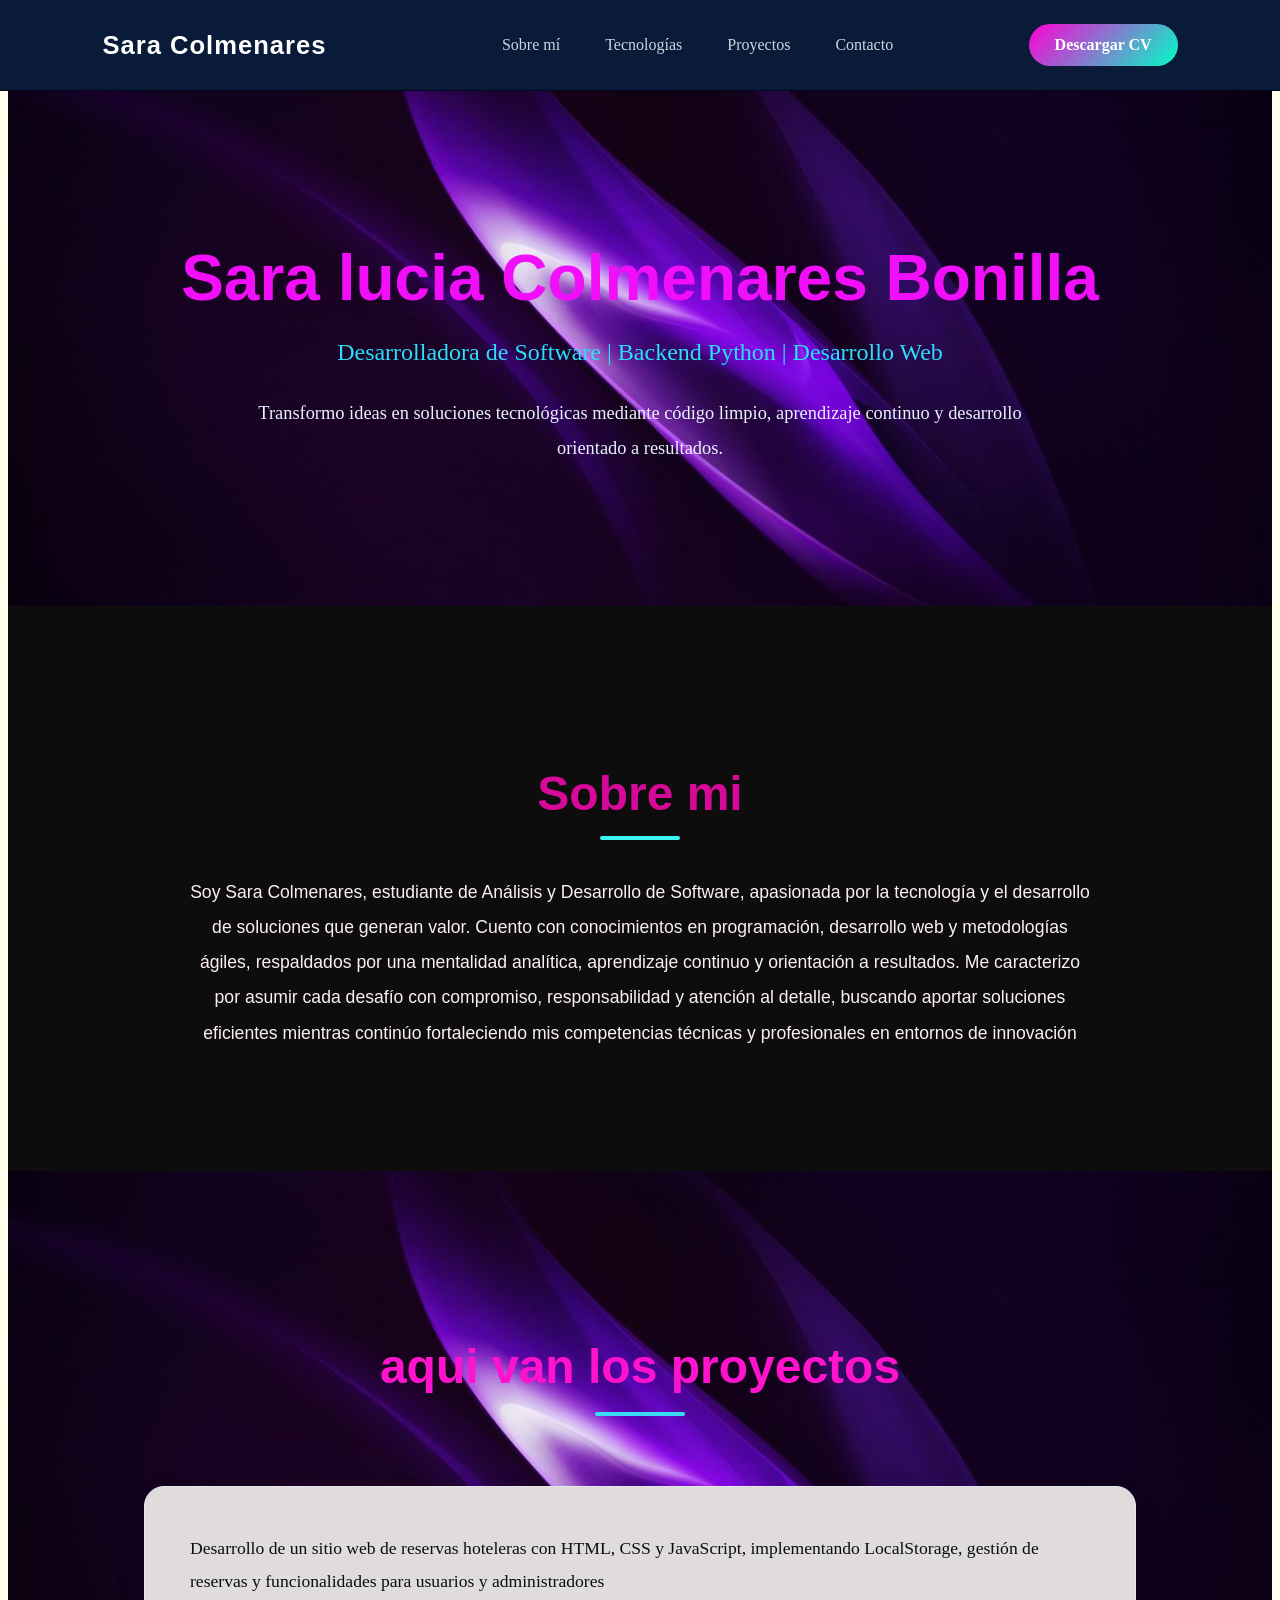
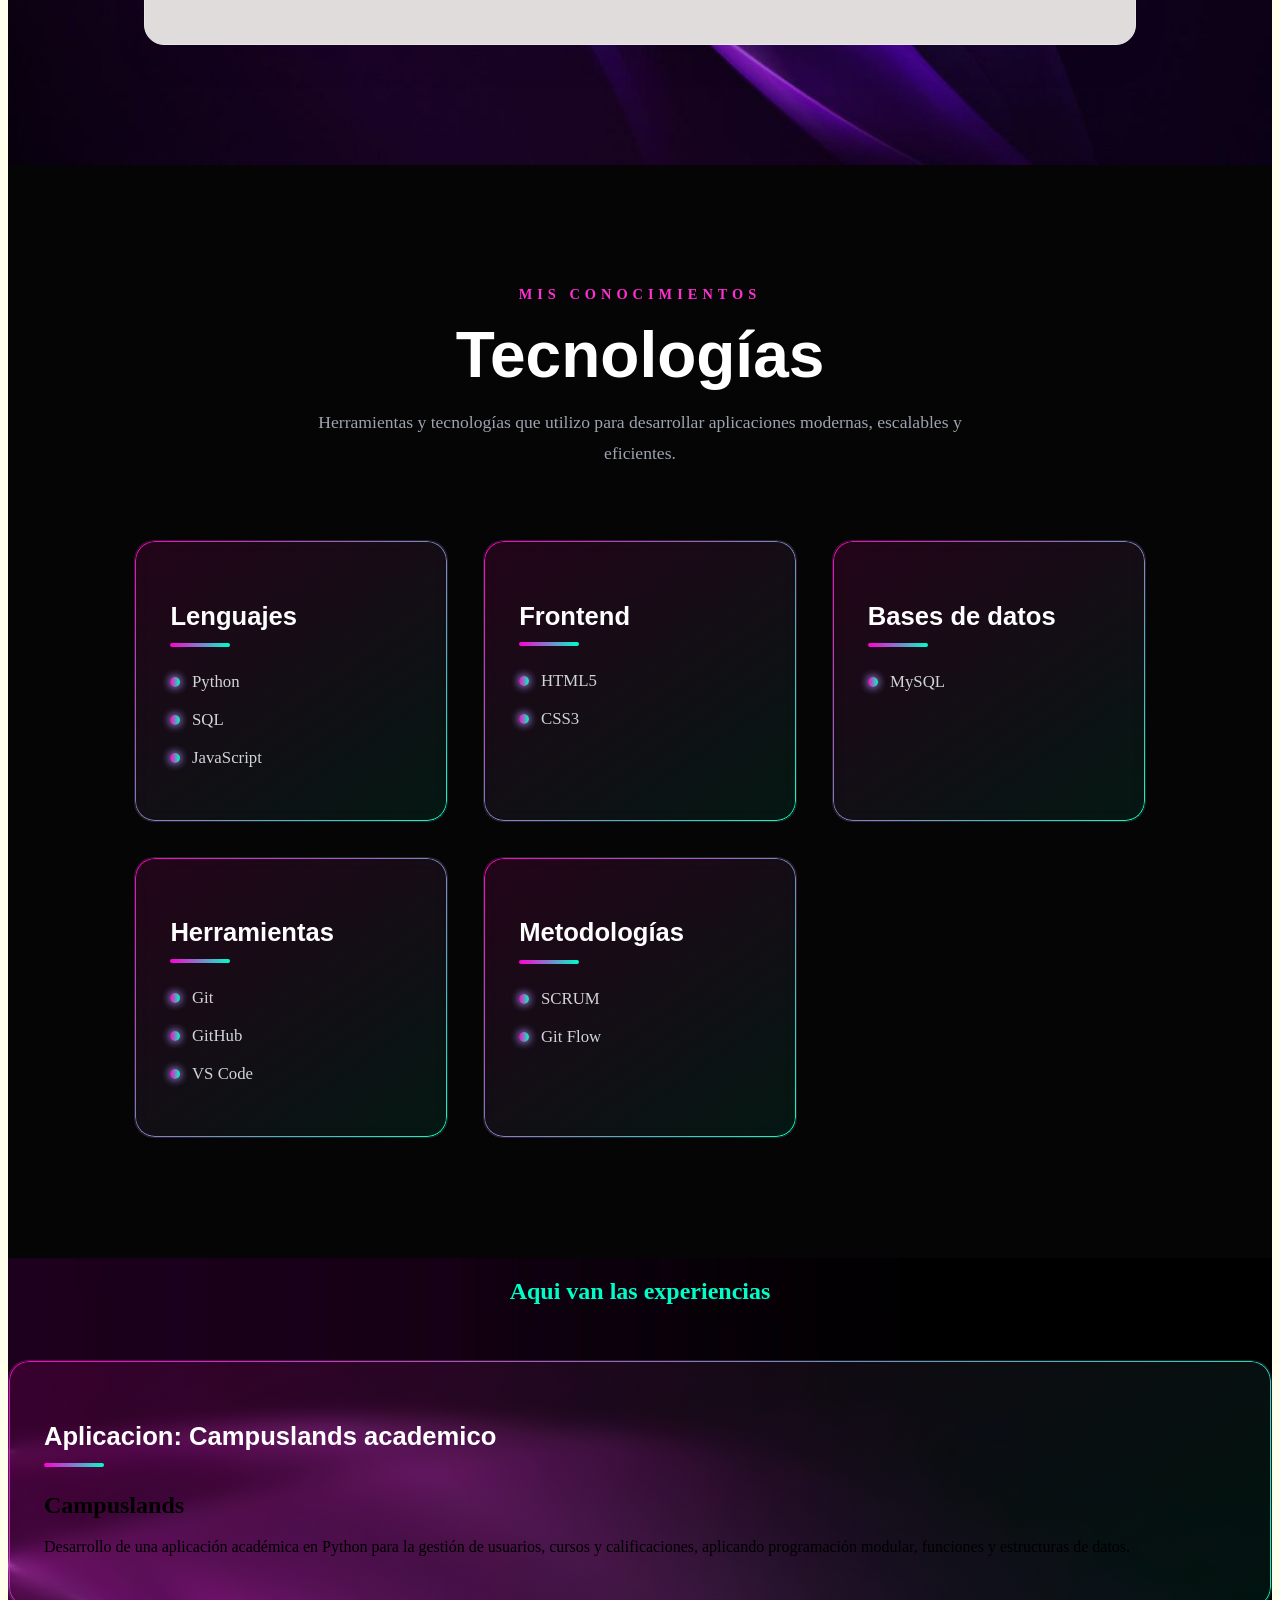
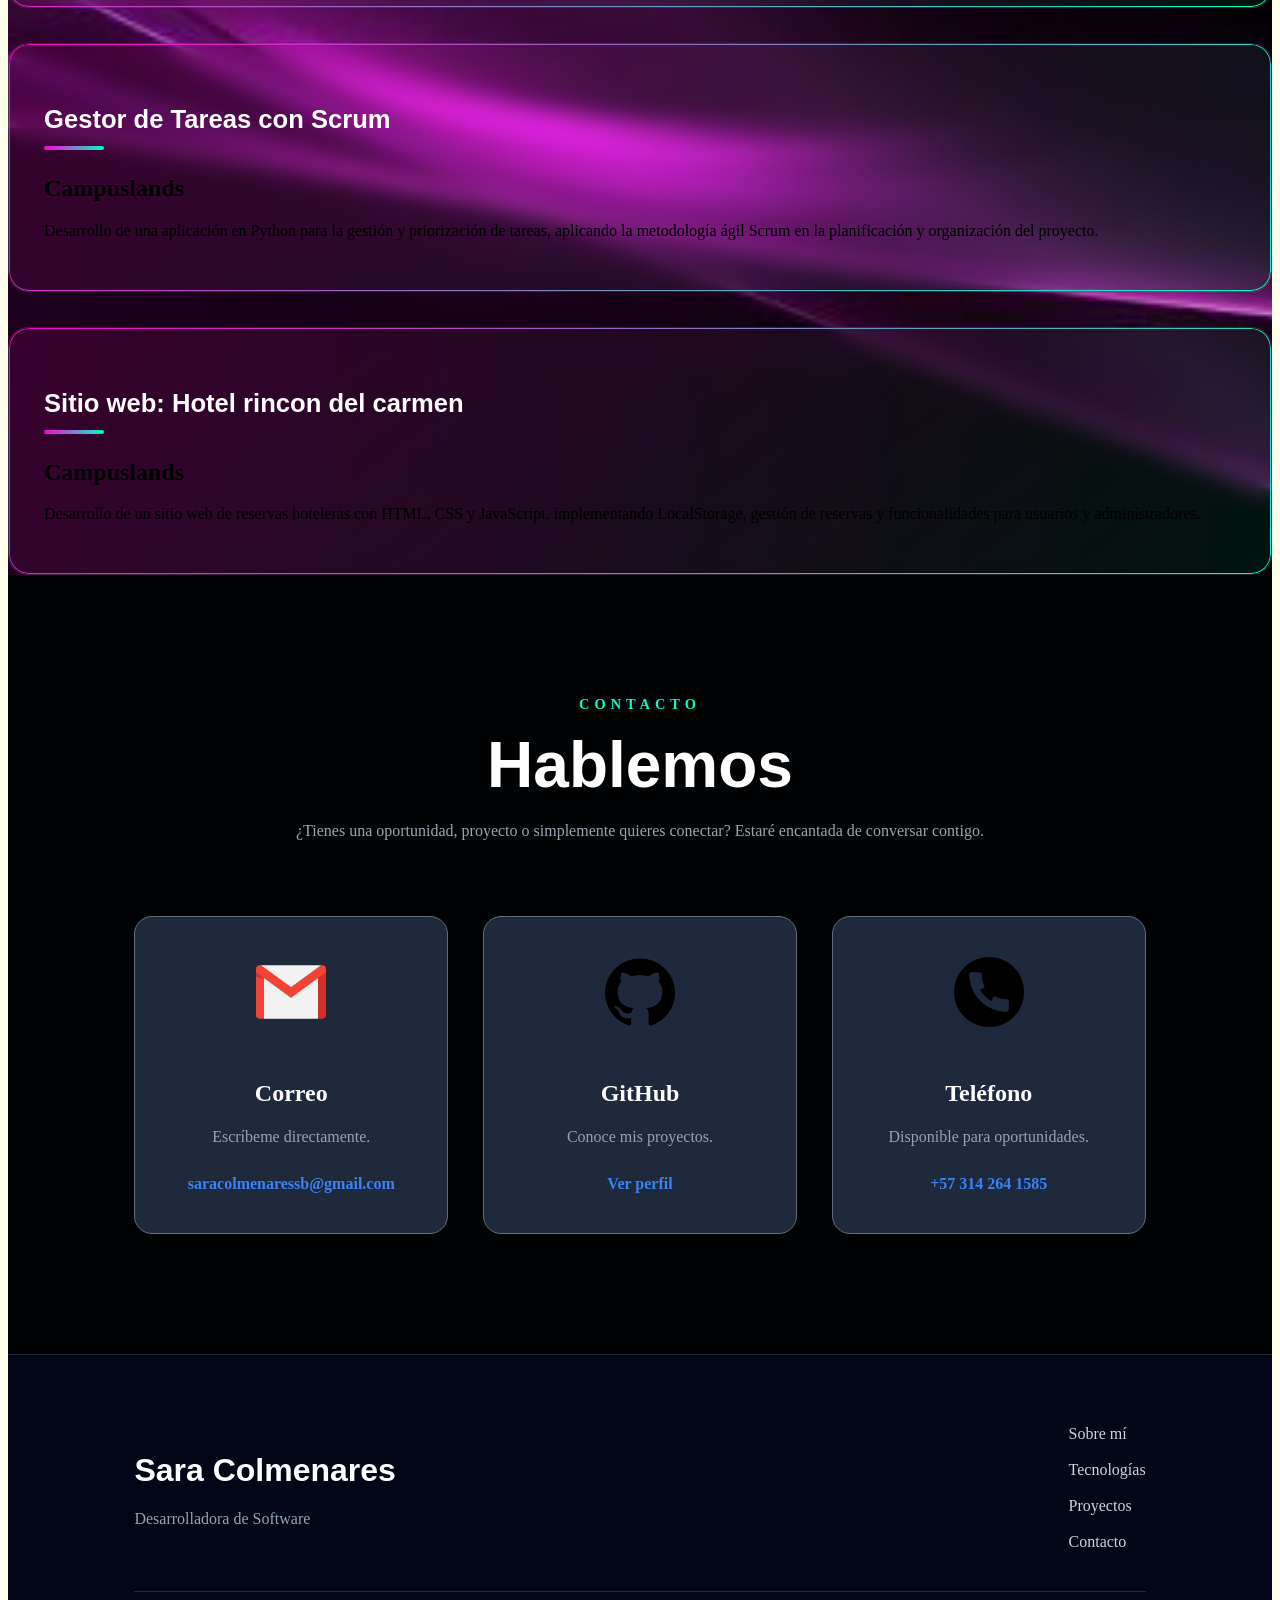
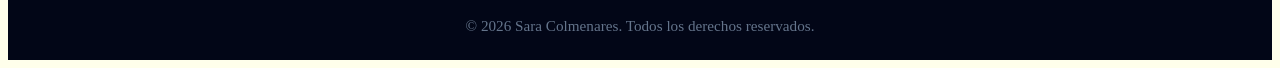
==== inicio.html @ 45466652 "Cree la base del portafolio profesional" ====
<!DOCTYPE html>
<html lang="en">
<head>
    <meta charset="UTF-8">
    <meta name="viewport" content="width=device-width, initial-scale=1.0">
    <title>Document</title>
    <link rel="stylesheet" href="css/style.css">
</head>
<body>
    <header class="encabezado">
        <nav class="navbar">
            <a href="#hero" class="logo">
                Sara Colmenares
            </a>
            <ul class="menu">
                <li><a href="#about">Sobre mí</a></li>
                <li><a href="#tecnologias">Tecnologías</a></li>
                <li><a href="#proyectos">Proyectos</a></li>
                <li><a href="#contacto">Contacto</a></li>
            </ul>
            <a href="cv/Sara_Colmenares_CV.pdf" class="btn-cv" download>
                Descargar CV
            </a>
        </nav>
    </header>
    <main>
        <section id="hero">
            <h1>Sara lucia Colmenares Bonilla</h1>
            <h3>Desarrolladora de Software | Backend Python | Desarrollo Web</h3>
            <p >Transformo ideas en soluciones tecnológicas mediante código limpio, aprendizaje continuo y desarrollo orientado a resultados.</p>
        </section>
        <section id="about">
            <h1>Sobre mi</h1>
            <p>Soy Sara Colmenares, estudiante de Análisis y Desarrollo de Software, apasionada por la tecnología y el desarrollo de soluciones que generan valor. Cuento con conocimientos en programación, desarrollo web y metodologías ágiles, respaldados por una mentalidad analítica, aprendizaje continuo y orientación a resultados. Me caracterizo por asumir cada desafío con compromiso, responsabilidad y atención al detalle, buscando aportar soluciones eficientes mientras continúo fortaleciendo mis competencias técnicas y profesionales en entornos de innovación</p>
        </section>
        <section id="proyectos">
            <p>aqui van los proyectos</p>
            <p>
                Desarrollo de un sitio web de reservas hoteleras
                con HTML, CSS y JavaScript, implementando
                LocalStorage, gestión de reservas y
                funcionalidades para usuarios y administradores
            </p>
        </section>
        <section id="tecnologias">
            <div class="titulo-seccion">
                <span>MIS CONOCIMIENTOS</span>
                <h2>Tecnologías</h2>
                <p>
                    Herramientas y tecnologías que utilizo para desarrollar
                    aplicaciones modernas, escalables y eficientes.
                </p>
            </div>
            <div class="contenedor-cards">
                <article class="card">
                    <h3>Lenguajes</h3>
                    <ul>
                        <li>Python</li>
                        <li>SQL</li>
                        <li>JavaScript</li>
                    </ul>
                </article>
                <article class="card">
                    <h3>Frontend</h3>
                    <ul>
                        <li>HTML5</li>
                        <li>CSS3</li>
                    </ul>
                </article>
                <article class="card">
                    <h3>Bases de datos</h3>
                    <ul>
                        <li>MySQL</li>
                    </ul>
                </article>
                <article class="card">
                    <h3>Herramientas</h3>
                    <ul>
                        <li>Git</li>
                        <li>GitHub</li>
                        <li>VS Code</li>
                    </ul>
                </article>
                <article class="card">
                    <h3>Metodologías</h3>
                    <ul>
                        <li>SCRUM</li>
                        <li>Git Flow</li>
                    </ul>
                </article>
            </div>
        </section>
        <section id="experiencias">
            <h1>Aqui van las experiencias</h1>
            <div class="card">
                <h3>Aplicacion: Campuslands academico</h3>
                <h2>Campuslands</h2>
                <p>
                    Desarrollo de una aplicación académica en Python
                    para la gestión de usuarios, cursos y calificaciones,
                    aplicando programación modular, funciones y
                    estructuras de datos.
                </p>
            </div>
            <div class="card">
                <h3>Gestor de Tareas con Scrum</h3>
                <h2>Campuslands</h2>
                <p>
                    Desarrollo de una aplicación en Python para la
                    gestión y priorización de tareas, aplicando la
                    metodología ágil Scrum en la planificación y
                    organización del proyecto.
                </p>
            </div>
            <div class="card">
                <h3>Sitio web: Hotel rincon del carmen</h3>
                <h2>Campuslands</h2>
                <p>
                    Desarrollo de un sitio web de reservas hoteleras
                    con HTML, CSS y JavaScript, implementando
                    LocalStorage, gestión de reservas y
                    funcionalidades para usuarios y administradores.
                </p>
            </div>

        </section>
        <section id="contacto">
            <div class="titulo-contacto">
                <span>CONTACTO</span>
                <h2>Hablemos</h2>
                <p>
                    ¿Tienes una oportunidad, proyecto o simplemente quieres conectar?
                    Estaré encantada de conversar contigo.
                </p>
            </div>
            <div class="contenedor-contacto">
                <article class="contact-card">
                    <img src="img/gmail.png" alt="Correo">
                    <h3>Correo</h3>
                    <p>Escríbeme directamente.</p>
                    <a href="mailto:saracolmenaressb@gmail.com">
                        saracolmenaressb@gmail.com
                    </a>
                </article>
                <article class="contact-card">
                    <img src="img/github.png" alt="GitHub">
                    <h3>GitHub</h3>
                    <p>Conoce mis proyectos.</p>
                    <a href="https://github.com/saracolmenaressb-oss" target="_blank">
                        Ver perfil
                    </a>
                </article>
                <article class="contact-card">
                    <img src="img/telefono.png" alt="Teléfono">
                    <h3>Teléfono</h3>
                    <p>Disponible para oportunidades.</p>
                    <a href="tel:+573142641585">
                        +57 314 264 1585
                    </a>
                </article>
            </div>
        </section>
    </main>
    
<footer>
    <div class="piepagina">
        <div class="footer-info">
            <h2>Sara Colmenares</h2>
            <p>
                Desarrolladora de Software
            </p>
        </div>
        <div class="footer-links">
            <a href="#about">Sobre mí</a>
            <a href="#tecnologias">Tecnologías</a>
            <a href="#proyectos">Proyectos</a>
            <a href="#contacto">Contacto</a>
        </div>
    </div>
    <div class="copyright">
        © 2026 Sara Colmenares. Todos los derechos reservados.
    </div>
</footer>
</body>
</html>
---- css/style.css ----
body{
    background-color: #ffffeb;
    
}

.secciones{
    display: flex;
    flex-direction: row;
    gap: 10%;
}
.secciones p{
    text-decoration: none;
    color: inherit;
    text-align: center;
    font-family: 'Segoe UI', Tahoma, Geneva, Verdana, sans-serif;
}
/*======================================
                FOOTER
======================================*/
footer{
    background:#020617;
    color:white;
    padding:70px 10% 25px;
    border-top:1px solid #1E293B;
}
.piepagina{
    max-width:1300px;
    margin:auto;
    display:flex;
    justify-content:space-between;
    align-items:flex-start;
    flex-wrap:wrap;
    gap:50px;
    margin-bottom:40px;
}
.footer-info h2{
    font-family:'Space Grotesk',sans-serif;
    font-size:2rem;
    margin-bottom:10px;
}
.footer-info p{
    color:#94A3B8;
    line-height:1.7;
}
.footer-links{
    display:flex;
    flex-direction:column;
    gap:18px;
}
.footer-links a{
    text-decoration:none;
    color:#CBD5E1;
    transition:.3s;
    font-weight:500;
}
.footer-links a:hover{
    color:#00FFC8;
    transform:translateX(5px);
}
.copyright{
    text-align:center;
    border-top:1px solid #1E293B;
    padding-top:25px;
    color:#64748B;
    font-size:.95rem;
}
/*======================================
                HEADER
======================================*/
.encabezado{
    position:fixed;
    top:0;
    left:0;
    width:100%;
    z-index:1000;
    background:#091b38;
    backdrop-filter:blur(18px);
    border-bottom:1px solid #020617;
}
.navbar{
    max-width:1300px;
    margin:auto;
    padding:20px 8%;
    display:flex;
    justify-content:space-between;
    align-items:center;
}
.logo{
    font-family:'Space Grotesk',sans-serif;
    font-size:1.6rem;
    font-weight:700;
    color:white;
    text-decoration:none;
    letter-spacing:1px;
    transition:.3s;
}
.logo:hover{
    color:#00FFC8;
}
.menu{
    display:flex;
    gap:45px;
    list-style:none;
}
.menu a{
    color:#cbd5e1;
    text-decoration:none;
    font-size:1rem;
    font-weight:500;
    transition:.3s;
    position:relative;
}
.menu a::after{
    content:"";
    position:absolute;
    left:0;
    bottom:-8px;
    width:0;
    height:2px;
    background:linear-gradient(
        90deg,
        #ff00d4,
        #00ffc8
    );
    transition:.35s;
}
.menu a:hover{
    color:white;
}
.menu a:hover::after{
    width:100%;
}
.btn-cv{
    text-decoration:none;
    color:white;
    padding:12px 26px;
    border-radius:40px;
    font-weight:600;
    background:linear-gradient(
        135deg,
        #ff00d4,
        #00ffc8
    );
    transition:.35s;
}
.btn-cv:hover{
    transform:translateY(-3px);
    box-shadow:
    0 0 20px rgba(255,0,212,.35),
    0 0 20px rgba(0,255,200,.25);
}
html{
    scroll-behavior:smooth;
}
section{
    scroll-margin-top:100px;
}
/*======================================
            HERO
======================================*/

#hero{

    background-image:url(../img/principio.jpg);
    background-repeat: no-repeat;
    background-size: cover;
    background-position: center;
    color:rgb(253, 249, 250);
    padding:180px 10% 140px;
    text-align:center;
}
#hero h1{
    font-family:'Space Grotesk',sans-serif;
    font-size:4rem;
    margin-bottom:20px;
    color:#f00ff8;
}
#hero h3{
    color:#2bdefd;
    font-size:1.5rem;
    font-weight:500;
    margin-bottom:30px;
}
#hero p{
    max-width:800px;
    margin:auto;
    color:#eaf1fa;
    line-height:1.9;
    font-size:1.15rem;
}
/*======================================
            SOBRE MI
======================================*/

#about{

    background:#0e0d0d;

    padding:120px 10%;

    text-align:center;

}

#about h1{
    font-family:'Space Grotesk',sans-serif;
    font-size:3rem;
    color:#d60999;
    margin-bottom:35px;
    position:relative;
}
#about h1::after{
    content:"";
    display:block;
    width:80px;
    height:4px;
    margin:15px auto 0;
    background:#3bf6f6;
    border-radius:10px;
}

#about p{

    max-width:900px;

    margin:auto;

    line-height:2;

    color:#fdf0f0;

    font-size:1.1rem;

}

/*======================================
            PROYECTOS
======================================*/
#proyectos{
    background-image:url(../img/principio.jpg) ;
    padding:120px 10%;
    background-repeat: no-repeat;
    background-size: cover;
    background-position: center;
}
#proyectos>p:first-child{
    text-align:center;
    font-family:'Space Grotesk',sans-serif;
    font-size:3rem;
    font-weight:700;
    color:#ff13cc;
    margin-bottom:70px;
    position:relative;
}
#proyectos>p:first-child::after{
    content:"";
    display:block;
    width:90px;
    height:4px;
    margin:18px auto;
    background:#3bdaf6;
    border-radius:10px;
}
#proyectos>p:last-child{
    max-width:900px;
    margin:auto;
    background:rgb(224, 220, 220);
    padding:45px;
    border-radius:20px;
    border:1px solid #E5E7EB;
    color:#070f0f;
    line-height:1.9;
    font-size:1.1rem;
    box-shadow:
        0 15px 35px rgba(0,0,0,.08);
    transition:.35s;
}
#proyectos>p:last-child:hover{
    transform:translateY(-8px);
    box-shadow:
        0 25px 45px rgba(59,130,246,.18);
}
#about{
    
    color: rgb(92, 63, 170);
    font-family:'Space Grotesk',sans-serif;
    text-align: center;
}
/*======================================
            TECNOLOGÍAS
======================================*/
#tecnologias{
    background:#050505;
    padding:120px 10%;
}
.titulo-seccion{
    text-align:center;
    margin-bottom:70px;
}
.titulo-seccion span{
    color:#ff2fd0;
    font-size:.9rem;
    letter-spacing:5px;
    text-transform:uppercase;
    font-weight:700;
}
.titulo-seccion h2{
    font-size:4rem;
    color:white;
    margin:15px 0;
    font-family:'Space Grotesk',sans-serif;
}
.titulo-seccion p{
    color:#9ca3af;
    font-size:1.1rem;
    max-width:700px;
    margin:auto;
    line-height:1.8;
}
.contenedor-cards{
    display:grid;
    grid-template-columns:repeat(auto-fit,minmax(280px,1fr));
    gap:35px;
}
.card{
    position:relative;
    overflow:hidden;
    padding:35px;
    border-radius:20px;
    background:linear-gradient(
    145deg,
    rgba(255,0,170,.12),
    rgba(0,255,180,.08));
    border:1px solid rgba(255,255,255,.08);
    transition:.4s;
    backdrop-filter:blur(10px);
}
/* brillo */
.card::before{
    content:"";
    position:absolute;
    inset:0;
    padding:1px;
    border-radius:20px;
    background:linear-gradient(
    135deg,
    #ff00c8,
    #00ffbf);
    -webkit-mask:
    linear-gradient(#fff 0 0) content-box,
    linear-gradient(#fff 0 0);
    -webkit-mask-composite:xor;
            mask-composite:exclude;
}
.card:hover{
    transform:translateY(-12px);
    box-shadow:
    0 0 25px rgba(255,0,180,.25),
    0 0 40px rgba(0,255,170,.18);
}
.card h3{
    color:white;
    font-size:1.6rem;
    margin-bottom:25px;
    font-family:'Space Grotesk',sans-serif;
    position:relative;
}
.card h3::after{
    content:"";
    display:block;
    width:60px;
    height:4px;
    margin-top:12px;
    border-radius:20px;
    background:linear-gradient(
    90deg,
    #ff00d4,
    #00ffc8);
}
.card ul{
    list-style:none;
    padding:0;
    margin:0;
}
.card li{
    color:#d1d5db;
    margin:18px 0;
    font-size:1.05rem;
    display:flex;
    align-items:center;
    gap:12px;
}
.card li::before{
    content:"";
    width:10px;
    height:10px;
    border-radius:50%;
    background:linear-gradient(
    90deg,
    #ff00c8,
    #00ffbf);
    box-shadow:
    0 0 8px #ff00c8,
    0 0 8px #00ffbf;
}
/*======================================
            CONTACTO
======================================*/
#contacto{
    background:#010203;
    padding:120px 10%;
}
.titulo-contacto{
    text-align:center;
    margin-bottom:70px;
}
.titulo-contacto span{
    color:#00ffc8;
    text-transform:uppercase;
    letter-spacing:5px;
    font-size:.9rem;
    font-weight:700;
}
.titulo-contacto h2{
    font-size:4rem;
    color:white;
    margin:15px 0;
    font-family:'Space Grotesk',sans-serif;
}
.titulo-contacto p{
    color:#9CA3AF;
    max-width:700px;
    margin:auto;
    line-height:1.8;
}
.contenedor-contacto{
    display:grid;
    grid-template-columns:repeat(auto-fit,minmax(280px,1fr));
    gap:35px;
}
.contact-card{
    background:#1E293B;
    border:1px solid #646d79;
    border-radius:18px;
    padding:40px 30px;
    text-align:center;
    transition:.35s;
}
.contact-card:hover{
    transform:translateY(-10px);
    border-color:#3B82F6;
    box-shadow:0 15px 40px rgba(59,130,246,.25);
}
.contact-card img{
    width:70px;
    height:70px;
    margin-bottom:25px;
}
.contact-card h3{
    color:white;
    font-size:1.5rem;
    margin-bottom:12px;
}
.contact-card p{
    color:#94A3B8;
    margin-bottom:25px;
    line-height:1.7;
}
.contact-card a{
    color:#3B82F6;
    text-decoration:none;
    font-weight:600;
    transition:.3s;
}
.contact-card a:hover{
    color:#60A5FA;
}
/* experiencias */
#experiencias{
    background-image:url(../img/img4.jpg);
    background-repeat: no-repeat;
    background-size: cover;
    background-position: center;
    display:flex;
    flex-direction: column;
    gap:35px;
}
#experiencias h1{
    text-align: center;
    color: #00ffc8;
}
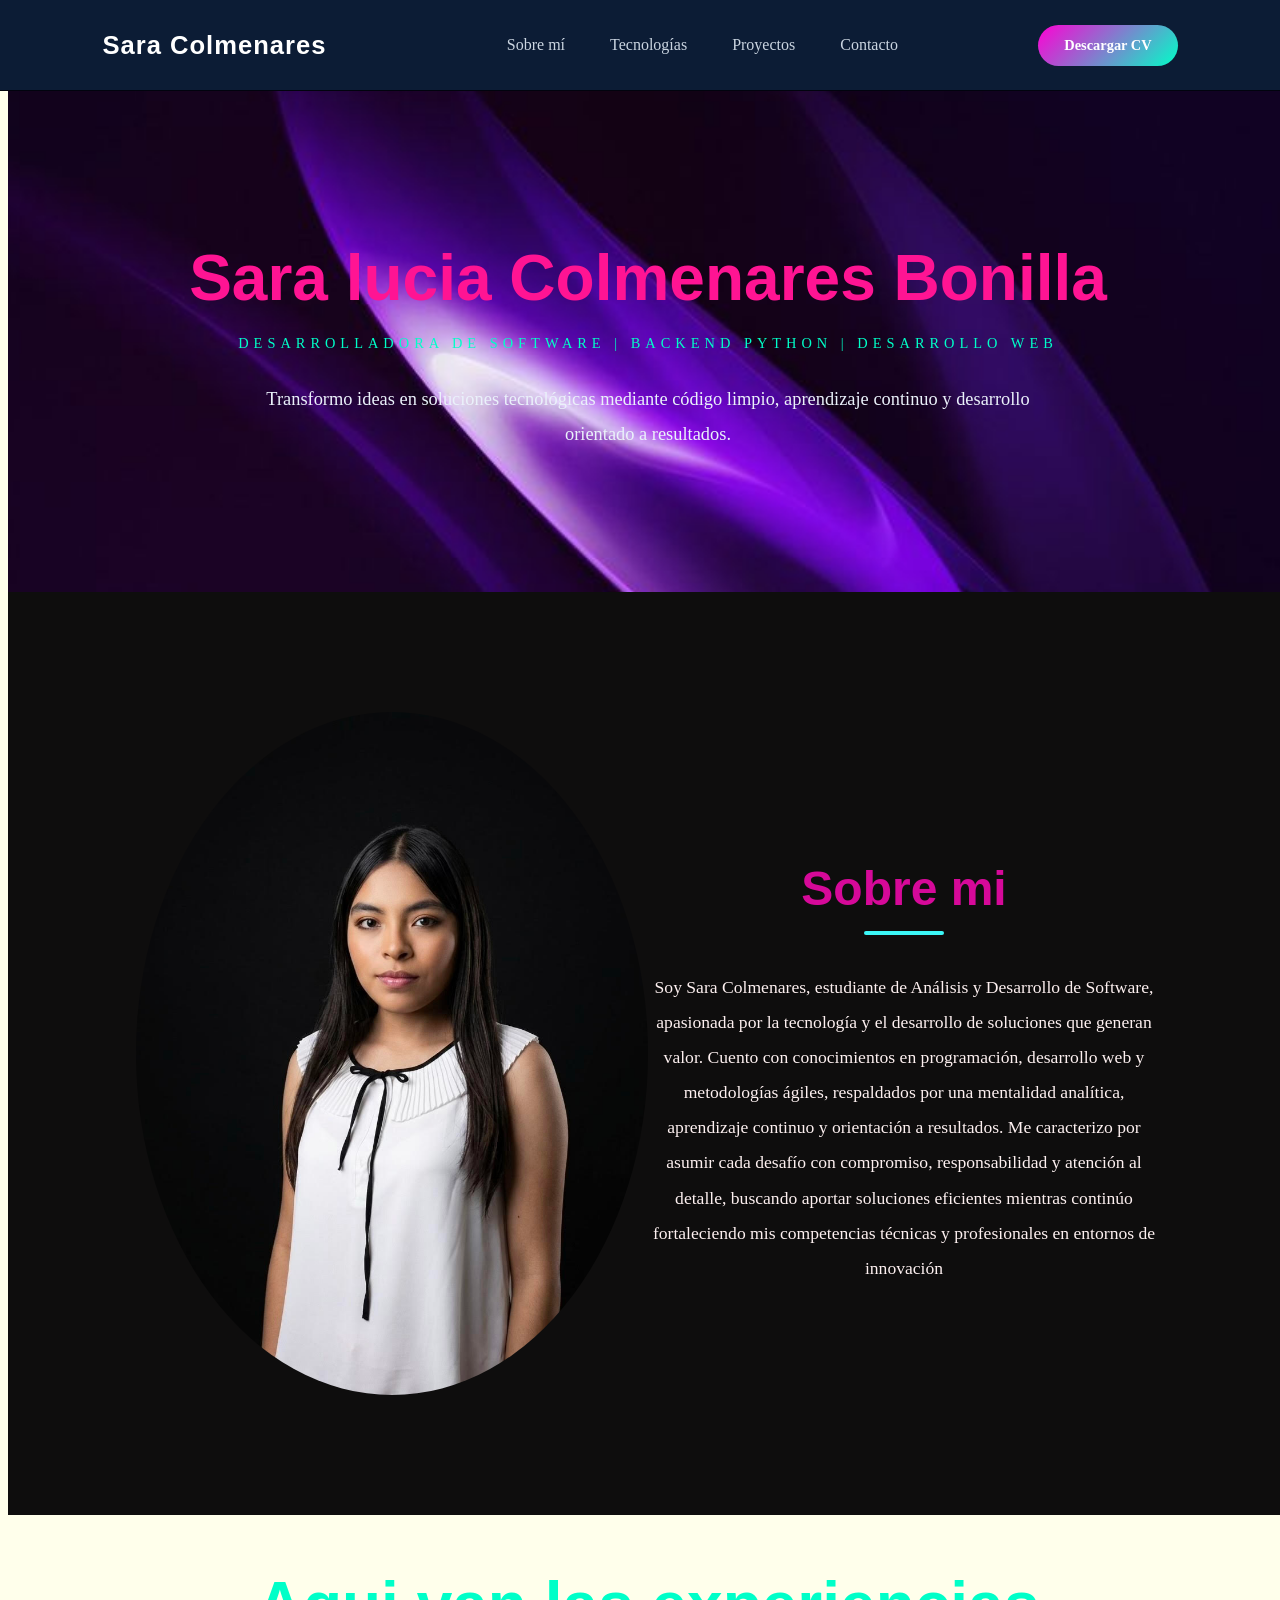
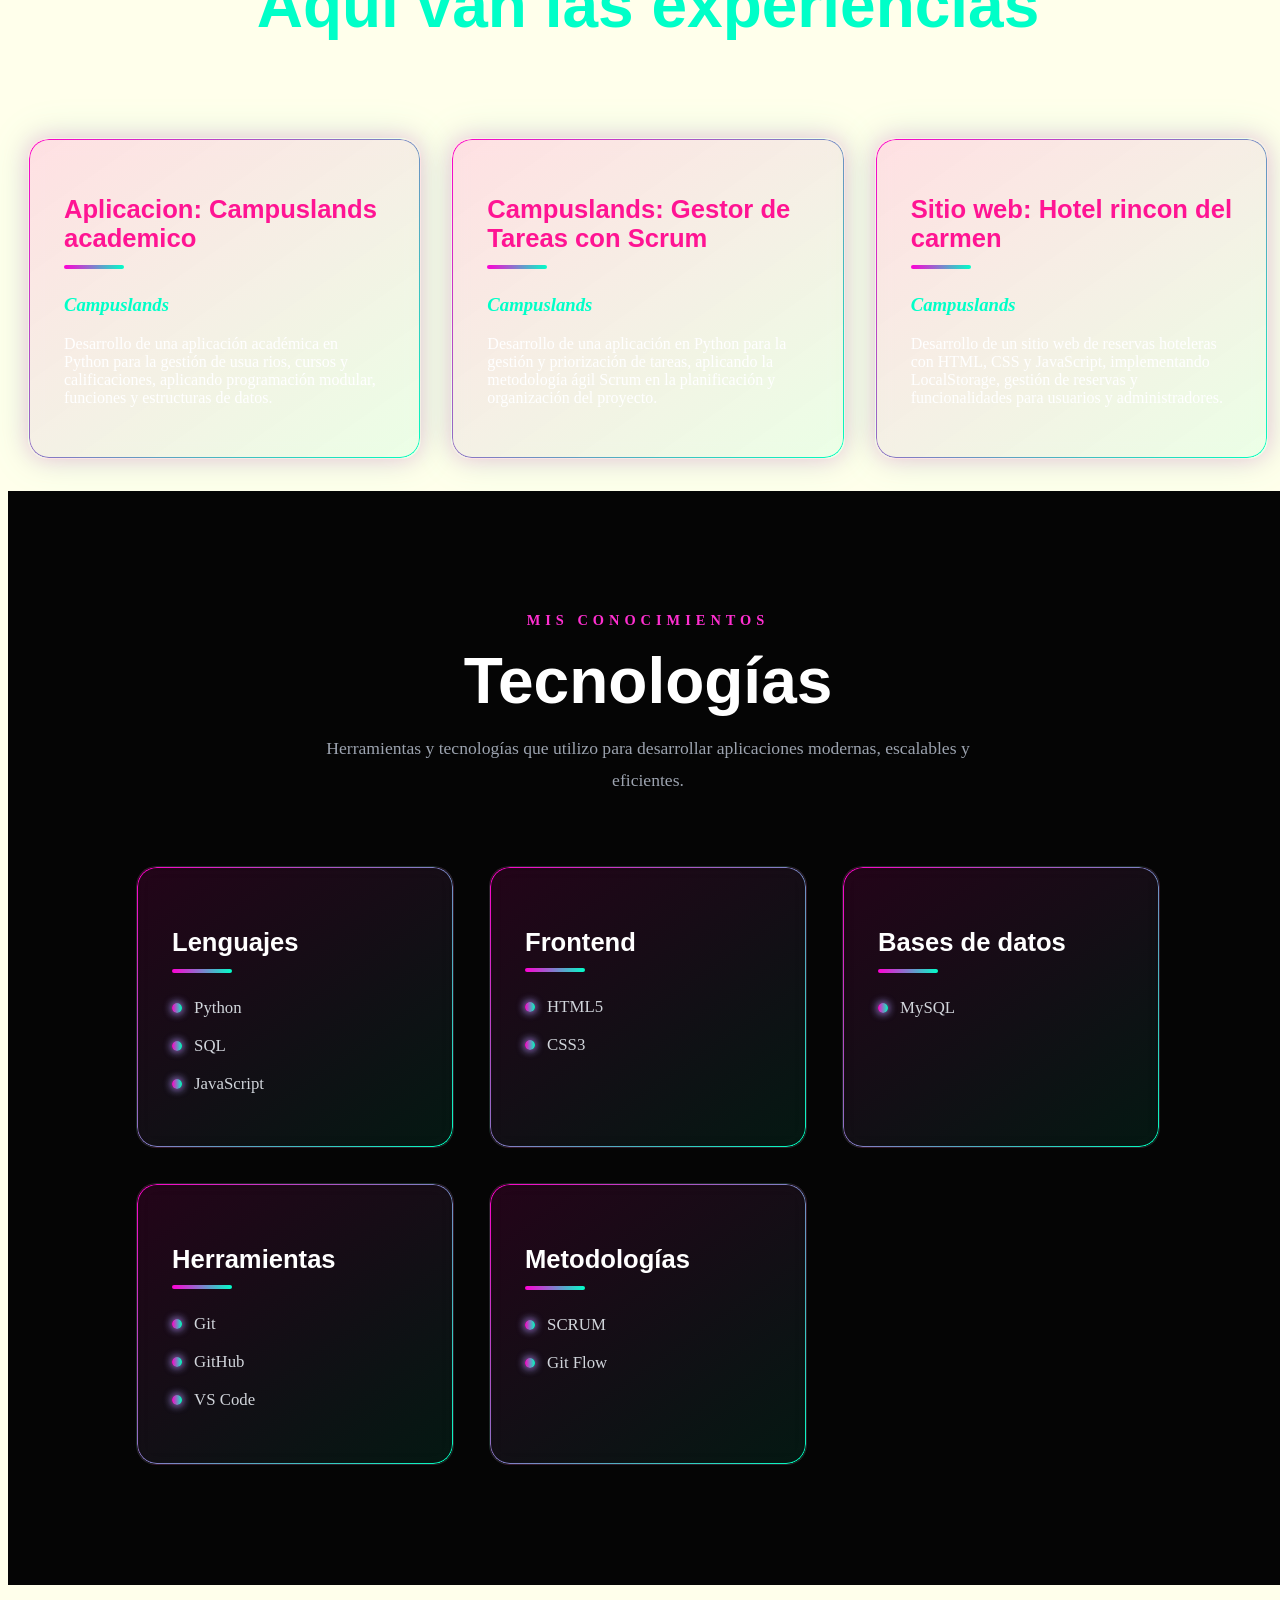
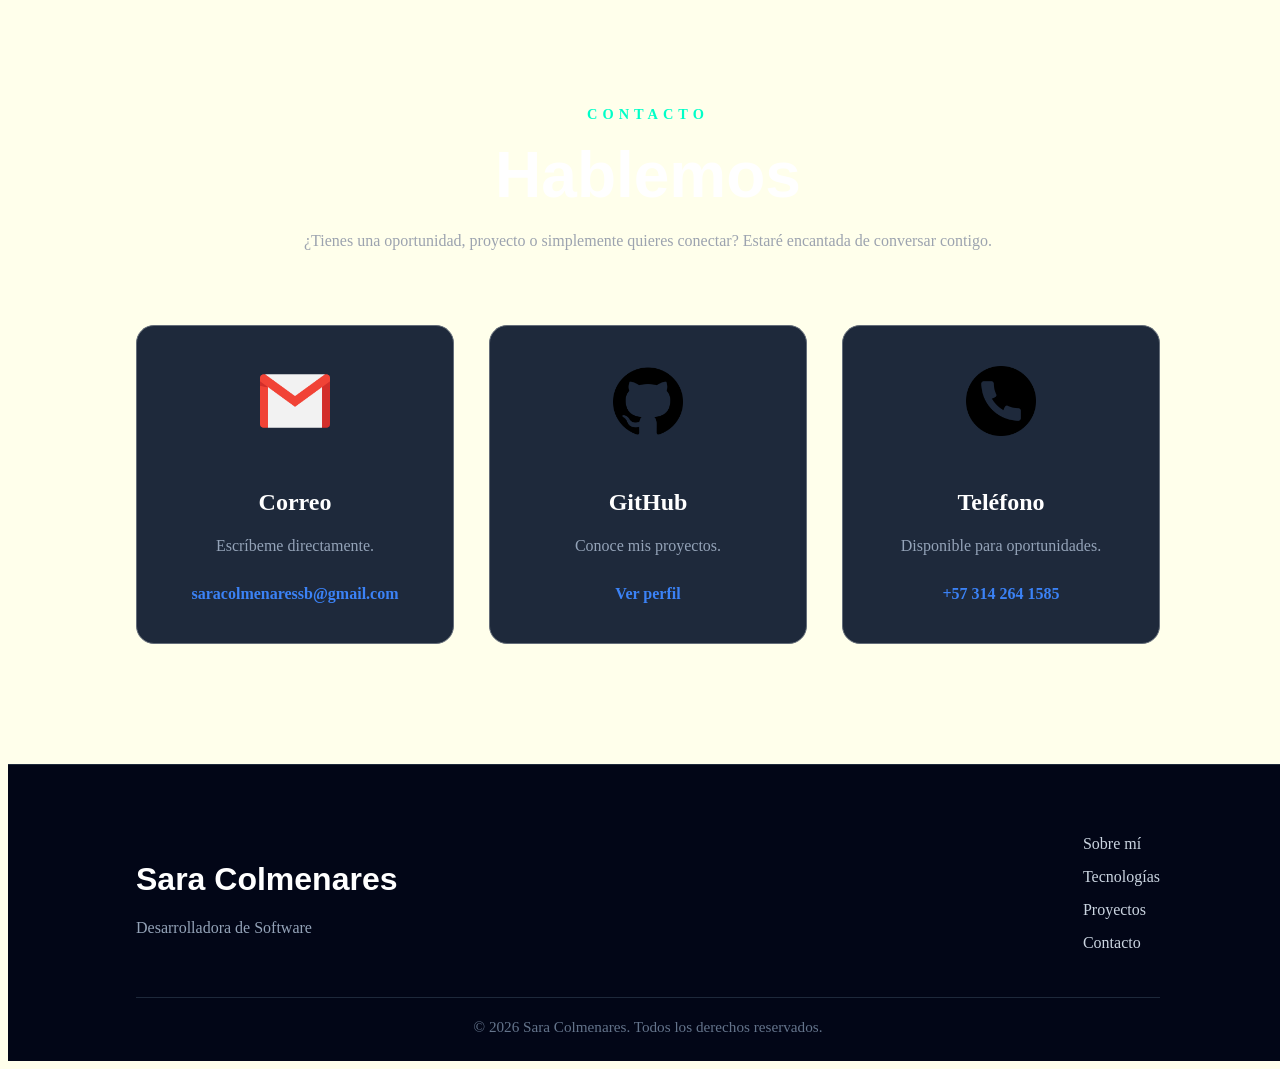
==== commit 4d7c0232: "termine de hacer los archivos css" ====
--- a/inicio.html
+++ b/inicio.html
@@ -5,24 +5,25 @@
     <meta name="viewport" content="width=device-width, initial-scale=1.0">
     <title>Document</title>
     <link rel="stylesheet" href="css/style.css">
+    <link rel="stylesheet" href="css/responsive.css">
 </head>
 <body>
-    <header class="encabezado">
-        <nav class="navbar">
-            <a href="#hero" class="logo">
-                Sara Colmenares
-            </a>
-            <ul class="menu">
-                <li><a href="#about">Sobre mí</a></li>
-                <li><a href="#tecnologias">Tecnologías</a></li>
-                <li><a href="#proyectos">Proyectos</a></li>
-                <li><a href="#contacto">Contacto</a></li>
-            </ul>
-            <a href="cv/Sara_Colmenares_CV.pdf" class="btn-cv" download>
-                Descargar CV
-            </a>
-        </nav>
-    </header>
+<header class="encabezado">
+    <nav class="navbar">
+        <a href="#hero" class="logo">
+            Sara Colmenares
+        </a>
+        <ul class="menu">
+            <li><a href="#about">Sobre mí</a></li>
+            <li><a href="#tecnologias">Tecnologías</a></li>
+            <li><a href="#proyectos">Proyectos</a></li>
+            <li><a href="#contacto">Contacto</a></li>
+        </ul>
+        <a href="cv/Sara_Colmenares_CV.pdf" class="btn-cv" download>
+            Descargar CV
+        </a>
+    </nav>
+</header>
     <main>
         <section id="hero">
             <h1>Sara lucia Colmenares Bonilla</h1>
@@ -30,17 +31,54 @@
             <p >Transformo ideas en soluciones tecnológicas mediante código limpio, aprendizaje continuo y desarrollo orientado a resultados.</p>
         </section>
         <section id="about">
-            <h1>Sobre mi</h1>
-            <p>Soy Sara Colmenares, estudiante de Análisis y Desarrollo de Software, apasionada por la tecnología y el desarrollo de soluciones que generan valor. Cuento con conocimientos en programación, desarrollo web y metodologías ágiles, respaldados por una mentalidad analítica, aprendizaje continuo y orientación a resultados. Me caracterizo por asumir cada desafío con compromiso, responsabilidad y atención al detalle, buscando aportar soluciones eficientes mientras continúo fortaleciendo mis competencias técnicas y profesionales en entornos de innovación</p>
+            <img src="img/foto-mia.jpg" alt="foto">
+            <div class="parte-mia">
+                <h1>Sobre mi</h1>
+                <p>
+                    Soy Sara Colmenares, estudiante de Análisis y Desarrollo de Software,
+                    apasionada por la tecnología y el desarrollo de soluciones que generan valor. 
+                    Cuento con conocimientos en programación, desarrollo web y metodologías ágiles, 
+                    respaldados por una mentalidad analítica, aprendizaje continuo y orientación a 
+                    resultados. Me caracterizo por asumir cada desafío con compromiso, responsabilidad 
+                    y atención al detalle, buscando aportar soluciones eficientes mientras continúo 
+                    fortaleciendo mis competencias técnicas y profesionales en entornos de innovación
+                </p>
+            </div>
         </section>
-        <section id="proyectos">
-            <p>aqui van los proyectos</p>
-            <p>
-                Desarrollo de un sitio web de reservas hoteleras
-                con HTML, CSS y JavaScript, implementando
-                LocalStorage, gestión de reservas y
-                funcionalidades para usuarios y administradores
-            </p>
+        <section id="experiencias">
+            <h1>Aqui van las experiencias</h1>
+            <div class="contenedor-experiencia">
+                <article class="card-experiencia">
+                    <h2>Aplicacion: Campuslands academico</h2>
+                    <h3>Campuslands</h3>
+                    <p>
+                    Desarrollo de una aplicación académica en Python
+                    para la gestión de usua rios, cursos y calificaciones,
+                    aplicando programación modular, funciones y
+                    estructuras de datos.
+                    </p>
+                </article>
+                <article class="card-experiencia">
+                    <h2>Campuslands: Gestor de Tareas con Scrum</h2>
+                    <h3>Campuslands</h3>
+                    <p>
+                        Desarrollo de una aplicación en Python para la
+                        gestión y priorización de tareas, aplicando la
+                        metodología ágil Scrum en la planificación y
+                        organización del proyecto.
+                    </p>
+                </article>
+                <article class="card-experiencia">
+                    <h2>Sitio web: Hotel rincon del carmen</h2>
+                    <h3>Campuslands</h3>
+                    <p>
+                        Desarrollo de un sitio web de reservas hoteleras
+                        con HTML, CSS y JavaScript, implementando
+                        LocalStorage, gestión de reservas y
+                        funcionalidades para usuarios y administradores.
+                    </p>
+                </article>
+            </div>
         </section>
         <section id="tecnologias">
             <div class="titulo-seccion">
@@ -89,40 +127,6 @@
                     </ul>
                 </article>
             </div>
-        </section>
-        <section id="experiencias">
-            <h1>Aqui van las experiencias</h1>
-            <div class="card">
-                <h3>Aplicacion: Campuslands academico</h3>
-                <h2>Campuslands</h2>
-                <p>
-                    Desarrollo de una aplicación académica en Python
-                    para la gestión de usuarios, cursos y calificaciones,
-                    aplicando programación modular, funciones y
-                    estructuras de datos.
-                </p>
-            </div>
-            <div class="card">
-                <h3>Gestor de Tareas con Scrum</h3>
-                <h2>Campuslands</h2>
-                <p>
-                    Desarrollo de una aplicación en Python para la
-                    gestión y priorización de tareas, aplicando la
-                    metodología ágil Scrum en la planificación y
-                    organización del proyecto.
-                </p>
-            </div>
-            <div class="card">
-                <h3>Sitio web: Hotel rincon del carmen</h3>
-                <h2>Campuslands</h2>
-                <p>
-                    Desarrollo de un sitio web de reservas hoteleras
-                    con HTML, CSS y JavaScript, implementando
-                    LocalStorage, gestión de reservas y
-                    funcionalidades para usuarios y administradores.
-                </p>
-            </div>
-
         </section>
         <section id="contacto">
             <div class="titulo-contacto">
--- a/css/style.css
+++ b/css/style.css
@@ -1,5 +1,7 @@
 body{
     background-color: #ffffeb;
+    width:100%;
+    min-height:100vh;
     
 }
 
@@ -19,51 +21,64 @@
 ======================================*/
 footer{
     background:#020617;
-    color:white;
-    padding:70px 10% 25px;
+    color:#fff;
+    padding:50px 20px 20px;
     border-top:1px solid #1E293B;
 }
+
 .piepagina{
     max-width:1300px;
-    margin:auto;
+    margin:0 auto 30px;
     display:flex;
-    justify-content:space-between;
-    align-items:flex-start;
-    flex-wrap:wrap;
-    gap:50px;
-    margin-bottom:40px;
-}
+    flex-direction:column;
+    align-items:center;
+    text-align:center;
+    gap:35px;
+}
+
+.footer-info{
+    width:100%;
+}
+
 .footer-info h2{
     font-family:'Space Grotesk',sans-serif;
-    font-size:2rem;
-    margin-bottom:10px;
-}
+    font-size:1.6rem;
+    margin-bottom:12px;
+}
+
 .footer-info p{
     color:#94A3B8;
     line-height:1.7;
-}
+    font-size:.95rem;
+}
+
 .footer-links{
     display:flex;
     flex-direction:column;
-    gap:18px;
-}
+    gap:15px;
+    align-items:center;
+}
+
 .footer-links a{
     text-decoration:none;
     color:#CBD5E1;
+    font-weight:500;
     transition:.3s;
-    font-weight:500;
-}
+}
+
 .footer-links a:hover{
     color:#00FFC8;
     transform:translateX(5px);
 }
+
 .copyright{
     text-align:center;
     border-top:1px solid #1E293B;
-    padding-top:25px;
+    padding-top:20px;
     color:#64748B;
-    font-size:.95rem;
-}
+    font-size:.85rem;
+}
+
 /*======================================
                 HEADER
 ======================================*/
@@ -73,48 +88,58 @@
     left:0;
     width:100%;
     z-index:1000;
-    background:#091b38;
+    background:#0c1c35;
     backdrop-filter:blur(18px);
-    border-bottom:1px solid #020617;
-}
+    border-bottom:1px solid #01030e;
+}
+
 .navbar{
     max-width:1300px;
     margin:auto;
-    padding:20px 8%;
+    padding:15px 20px;
     display:flex;
-    justify-content:space-between;
+    flex-direction:column;
     align-items:center;
-}
+    gap:20px;
+}
+
 .logo{
     font-family:'Space Grotesk',sans-serif;
-    font-size:1.6rem;
+    font-size:1.4rem;
     font-weight:700;
-    color:white;
+    color:#fff;
     text-decoration:none;
     letter-spacing:1px;
     transition:.3s;
 }
+
 .logo:hover{
     color:#00FFC8;
 }
+
 .menu{
+    width:100%;
     display:flex;
-    gap:45px;
+    justify-content:center;
+    flex-wrap:wrap;
+    gap:15px;
     list-style:none;
 }
+
 .menu a{
-    color:#cbd5e1;
+    color:#CBD5E1;
     text-decoration:none;
-    font-size:1rem;
+    font-size:.95rem;
     font-weight:500;
     transition:.3s;
     position:relative;
 }
+
 .menu a::after{
     content:"";
     position:absolute;
     left:0;
-    bottom:-8px;
+    bottom:-5px;
     width:0;
     height:2px;
     background:linear-gradient(
@@ -124,17 +149,21 @@
     );
     transition:.35s;
 }
+
 .menu a:hover{
-    color:white;
-}
+    color:#fff;
+}
+
 .menu a:hover::after{
     width:100%;
 }
+
 .btn-cv{
     text-decoration:none;
-    color:white;
-    padding:12px 26px;
+    color:#fff;
+    padding:10px 22px;
     border-radius:40px;
+    font-size:.9rem;
     font-weight:600;
     background:linear-gradient(
         135deg,
@@ -143,17 +172,20 @@
     );
     transition:.35s;
 }
+
 .btn-cv:hover{
     transform:translateY(-3px);
     box-shadow:
-    0 0 20px rgba(255,0,212,.35),
-    0 0 20px rgba(0,255,200,.25);
-}
+        0 0 20px rgba(255,0,212,.35),
+        0 0 20px rgba(0,255,200,.25);
+}
+
 html{
     scroll-behavior:smooth;
 }
+
 section{
-    scroll-margin-top:100px;
+    scroll-margin-top:140px;
 }
 /*======================================
             HERO
@@ -162,24 +194,38 @@
 #hero{
 
     background-image:url(../img/principio.jpg);
-    background-repeat: no-repeat;
-    background-size: cover;
-    background-position: center;
+    background-repeat:no-repeat;
+    background-size:cover;
+    background-position:center;
+    background-attachment:fixed;
     color:rgb(253, 249, 250);
     padding:180px 10% 140px;
     text-align:center;
 }
 #hero h1{
     font-family:'Space Grotesk',sans-serif;
-    font-size:4rem;
+    font-size:2.5rem;
     margin-bottom:20px;
-    color:#f00ff8;
+    color: deeppink;
+}
+@media (min-width:768px){
+        #hero h1{
+            font-size:3rem;
+        }
+    }
+
+@media (min-width:1024px){
+    #hero h1{
+        font-size:4rem;
+        }
 }
 #hero h3{
-    color:#2bdefd;
-    font-size:1.5rem;
     font-weight:500;
     margin-bottom:30px;
+    color:#00ffc8;
+    text-transform:uppercase;
+    letter-spacing:5px;
+    font-size:.9rem;
 }
 #hero p{
     max-width:800px;
@@ -193,15 +239,22 @@
 ======================================*/
 
 #about{
-
     background:#0e0d0d;
-
     padding:120px 10%;
-
-    text-align:center;
-
-}
-
+    text-align:center;
+    display: flex;
+    flex-direction: row;
+    align-items: center;
+}
+#about img{
+    border-radius: 50%;
+    width: 50%;
+    height: 50%;
+}
+.parte-mia{
+    display: flex;
+    flex-direction: column;
+}
 #about h1{
     font-family:'Space Grotesk',sans-serif;
     font-size:3rem;
@@ -218,19 +271,12 @@
     background:#3bf6f6;
     border-radius:10px;
 }
-
 #about p{
-
     max-width:900px;
-
     margin:auto;
-
     line-height:2;
-
     color:#fdf0f0;
-
     font-size:1.1rem;
-
 }
 
 /*======================================
@@ -238,10 +284,11 @@
 ======================================*/
 #proyectos{
     background-image:url(../img/principio.jpg) ;
+    background-repeat:no-repeat;
+    background-size:cover;
+    background-position:center;
+    background-attachment:fixed;
     padding:120px 10%;
-    background-repeat: no-repeat;
-    background-size: cover;
-    background-position: center;
 }
 #proyectos>p:first-child{
     text-align:center;
@@ -280,12 +327,7 @@
     box-shadow:
         0 25px 45px rgba(59,130,246,.18);
 }
-#about{
-    
-    color: rgb(92, 63, 170);
-    font-family:'Space Grotesk',sans-serif;
-    text-align: center;
-}
+
 /*======================================
             TECNOLOGÍAS
 ======================================*/
@@ -305,10 +347,21 @@
     font-weight:700;
 }
 .titulo-seccion h2{
-    font-size:4rem;
+     font-size:2.2rem;
     color:white;
     margin:15px 0;
     font-family:'Space Grotesk',sans-serif;
+}
+@media (min-width:768px){
+    .titulo-seccion h2{
+        font-size:3rem;
+    }
+}
+
+@media (min-width:1024px){
+    .titulo-seccion h2{
+        font-size:4rem;
+    }
 }
 .titulo-seccion p{
     color:#9ca3af;
@@ -407,7 +460,11 @@
             CONTACTO
 ======================================*/
 #contacto{
-    background:#010203;
+    background-image: url(../img/img5.jpg);
+    background-repeat:no-repeat;
+    background-size:cover;
+    background-position:center;
+    background-attachment:fixed;
     padding:120px 10%;
 }
 .titulo-contacto{
@@ -475,12 +532,15 @@
 .contact-card a:hover{
     color:#60A5FA;
 }
-/* experiencias */
+/* ==================
+     experiencias
+================== */
 #experiencias{
-    background-image:url(../img/img4.jpg);
-    background-repeat: no-repeat;
-    background-size: cover;
-    background-position: center;
+    background-image:url("/img/seccion 2.jpg");
+    background-repeat:no-repeat;
+    background-size:cover;
+    background-position:center;
+    background-attachment:fixed;
     display:flex;
     flex-direction: column;
     gap:35px;
@@ -488,4 +548,82 @@
 #experiencias h1{
     text-align: center;
     color: #00ffc8;
+    font-family:'Space Grotesk',sans-serif;
+    font-size:2.2rem;
+}
+@media (min-width:768px){
+        #experiencias h1{
+            font-size:3rem;
+        }
+    }
+
+@media (min-width:1024px){
+    #experiencias h1{
+        font-size:4rem;
+        }
+}
+.contenedor-experiencia{
+    display:grid;
+    grid-template-columns:repeat(auto-fit,minmax(280px,1fr));
+    gap: 30px;
+    margin: 20px;
+}
+.card-experiencia::before{
+    content:"";
+    position:absolute;
+    inset:0;
+    padding:1px;
+    border-radius:20px;
+    background:linear-gradient(
+    135deg,
+    #ff00c8,
+    #00ffbf);
+    -webkit-mask:
+    linear-gradient(#fff 0 0) content-box,
+    linear-gradient(#fff 0 0);
+    -webkit-mask-composite:xor;
+            mask-composite:exclude;
+}
+.card-experiencia{
+    position:relative;
+    overflow:hidden;
+    padding:35px;
+    border-radius:20px;
+    color: white;
+    background:linear-gradient(
+    145deg,
+    rgba(255,0,170,.12),
+    rgba(0,255,180,.08));
+    border:1px solid rgba(255,255,255,.08);
+    transition:.4s;
+    backdrop-filter:blur(10px);
+}
+.card-experiencia{
+    transform:translateY(-12px);
+    box-shadow:
+    0 0 25px rgba(255,0,180,.25),
+    0 0 40px rgba(0,255,170,.18);
+}
+.card-experiencia h2{
+    color: deeppink;
+    font-size:1.6rem;
+    margin-bottom:25px;
+    font-family:'Space Grotesk',sans-serif;
+    position:relative;
+}
+.card-experiencia h3{
+    color: #00ffc8;
+    font-style: italic;
+}
+.card-experiencia h2::after{
+    content:"";
+    display:block;
+    width:60px;
+    height:4px;
+    margin-top:12px;
+    border-radius:20px;
+    background:linear-gradient(
+    90deg,
+    #ff00d4,
+    #00ffc8);
 }
--- a/css/responsive.css
+++ b/css/responsive.css
@@ -0,0 +1,131 @@
+/*======================================
+            TABLETS
+======================================*/
+
+@media (min-width:768px){
+
+    footer{
+        padding:60px 6% 25px;
+    }
+
+    .piepagina{
+        flex-direction:row;
+        justify-content:space-between;
+        align-items:flex-start;
+        text-align:left;
+        gap:40px;
+    }
+
+    .footer-info{
+        flex:1;
+    }
+
+    .footer-links{
+        align-items:flex-start;
+    }
+
+    .footer-info h2{
+        font-size:1.8rem;
+    }
+
+    .copyright{
+        font-size:.9rem;
+    }
+
+}
+
+
+/*======================================
+            ESCRITORIO
+======================================*/
+
+@media (min-width:1024px){
+
+    footer{
+        padding:70px 10% 25px;
+    }
+
+    .piepagina{
+        gap:50px;
+        margin-bottom:40px;
+    }
+
+    .footer-info h2{
+        font-size:2rem;
+    }
+
+    .footer-info p{
+        font-size:1rem;
+    }
+
+    .copyright{
+        font-size:.95rem;
+    }
+
+}
+/* 
+====================
+Encbezado
+=====================
+*/
+@media (min-width:768px){
+
+    .navbar{
+        padding:18px 6%;
+        flex-direction:row;
+        justify-content:space-between;
+        gap:30px;
+    }
+
+    .logo{
+        font-size:1.5rem;
+    }
+
+    .menu{
+        width:auto;
+        gap:30px;
+        flex-wrap:nowrap;
+    }
+
+    .menu a{
+        font-size:1rem;
+    }
+
+    .btn-cv{
+        padding:11px 24px;
+    }
+
+    section{
+        scroll-margin-top:110px;
+    }
+
+}
+
+
+/*======================================
+                ESCRITORIO
+======================================*/
+
+@media (min-width:1024px){
+
+    .navbar{
+        padding:20px 8%;
+    }
+
+    .logo{
+        font-size:1.6rem;
+    }
+
+    .menu{
+        gap:45px;
+    }
+
+    .btn-cv{
+        padding:12px 26px;
+    }
+
+    section{
+        scroll-margin-top:100px;
+    }
+
+}
